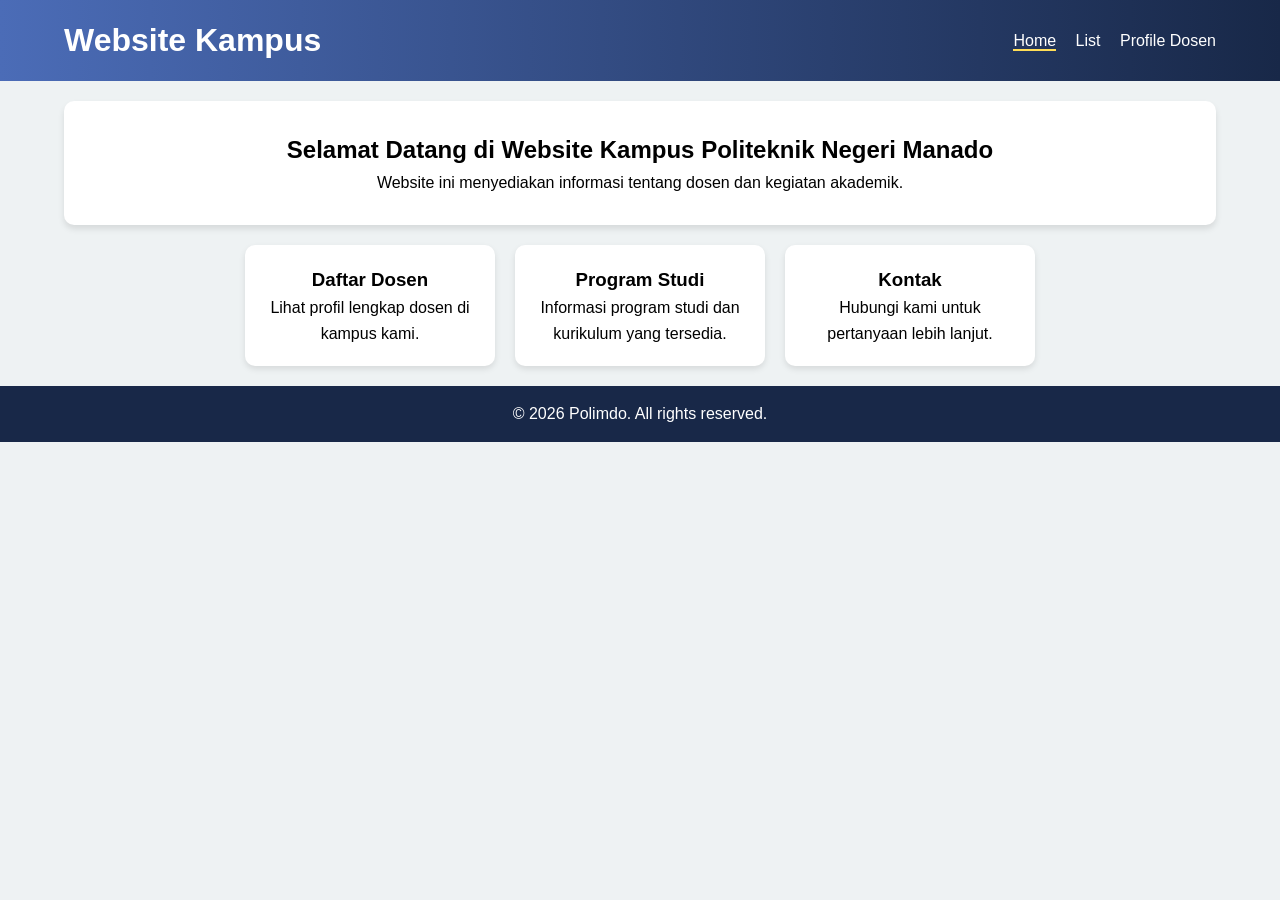
==== ATS Pemrograman Web/index.html @ 83c2b0ae "Add files via upload" ====
<!DOCTYPE html>
<html lang="id">
<head>
    <meta charset="UTF-8">
    <title>Home</title>
    <link rel="stylesheet" href="style.css">
</head>
<body>
<header>
    <div class="container">
        <h1>Website Kampus</h1>
        <nav>
            <a href="index.html" class="active">Home</a>
            <a href="list.html">List</a>
            <a href="profile.html">Profile Dosen</a>
        </nav>
    </div>
</header>

<main>
    <section class="hero">
        <h2>Selamat Datang di Website Kampus Politeknik Negeri Manado</h2>
        <p>Website ini menyediakan informasi tentang dosen dan kegiatan akademik.</p>
    </section>

    <section class="cards">
        <div class="card">
            <h3>Daftar Dosen</h3>
            <p>Lihat profil lengkap dosen di kampus kami.</p>
        </div>
        <div class="card">
            <h3>Program Studi</h3>
            <p>Informasi program studi dan kurikulum yang tersedia.</p>
        </div>
        <div class="card">
            <h3>Kontak</h3>
            <p>Hubungi kami untuk pertanyaan lebih lanjut.</p>
        </div>
    </section>
</main>

<footer>
    <p>© 2026 Polimdo. All rights reserved.</p>
</footer>
</body>
</html>
---- ATS Pemrograman Web/style.css ----
/* Reset */
* {
    margin: 0;
    padding: 0;
    box-sizing: border-box;
}

/* Body */
body {
    font-family: 'Segoe UI', Tahoma, Geneva, Verdana, sans-serif;
    background-color: #eef2f3;
    line-height: 1.6;
}

/* Header */
header {
    background: linear-gradient(90deg, #4b6cb7, #182848);
    color: #fff;
    padding: 15px 0;
}

header .container {
    width: 90%;
    margin: 0 auto;
    display: flex;
    justify-content: space-between;
    align-items: center;
}

nav a {
    color: #fff;
    text-decoration: none;
    margin-left: 15px;
    font-weight: 500;
}

nav a.active {
    border-bottom: 2px solid #ffdd57;
}

nav a:hover {
    color: #ffdd57;
}

/* Hero section */
.hero {
    background: #fff;
    margin: 20px auto;
    padding: 30px;
    text-align: center;
    border-radius: 10px;
    width: 90%;
    box-shadow: 0 4px 6px rgba(0,0,0,0.1);
}

/* Cards */
.cards {
    display: flex;
    flex-wrap: wrap;
    justify-content: center;
    gap: 20px;
    margin: 20px auto;
    width: 90%;
}

.card {
    background: #fff;
    padding: 20px;
    border-radius: 10px;
    width: 250px;
    text-align: center;
    box-shadow: 0 3px 6px rgba(0,0,0,0.1);
    transition: transform 0.2s, box-shadow 0.2s;
}

.card:hover {
    transform: translateY(-5px);
    box-shadow: 0 6px 12px rgba(0,0,0,0.15);
}

/* Footer */
footer {
    text-align: center;
    padding: 15px;
    background: #182848;
    color: #fff;
    margin-top: 20px;
}
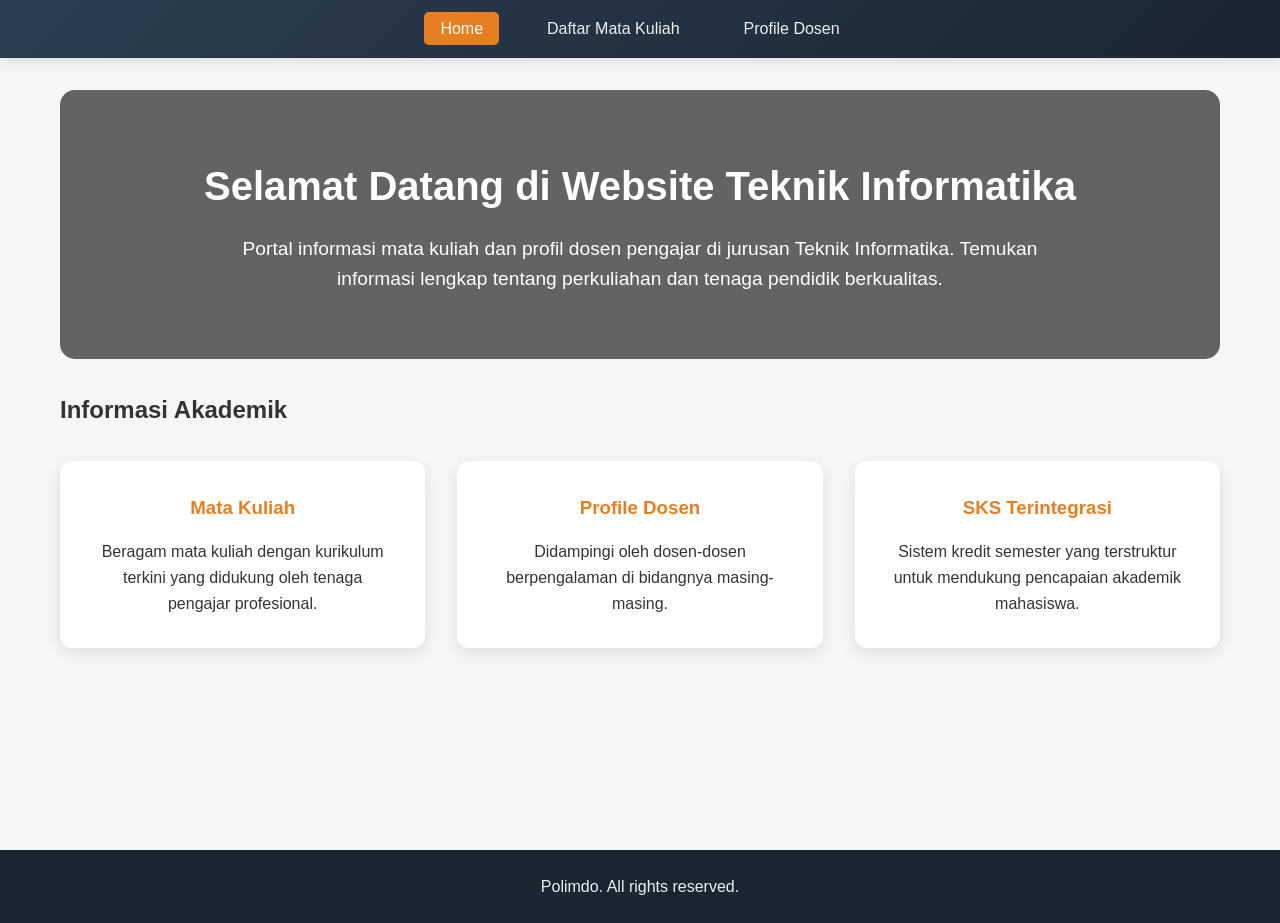
==== commit 618e7535: "Add files via upload" ====
--- a/ATS Pemrograman Web/index.html
+++ b/ATS Pemrograman Web/index.html
@@ -2,45 +2,51 @@
 <html lang="id">
 <head>
     <meta charset="UTF-8">
-    <title>Home</title>
+    <meta name="viewport" content="width=device-width, initial-scale=1.0">
+    <title>Home - Sistem Akademik</title>
     <link rel="stylesheet" href="style.css">
 </head>
 <body>
-<header>
-    <div class="container">
-        <h1>Website Kampus</h1>
+    <header>
         <nav>
-            <a href="index.html" class="active">Home</a>
-            <a href="list.html">List</a>
-            <a href="profile.html">Profile Dosen</a>
+            <ul>
+                <li><a href="index.html" class="active">Home</a></li>
+                <li><a href="list.html">Daftar Mata Kuliah</a></li>
+                <li><a href="profile.html">Profile Dosen</a></li>
+            </ul>
         </nav>
-    </div>
-</header>
+    </header>
 
-<main>
-    <section class="hero">
-        <h2>Selamat Datang di Website Kampus Politeknik Negeri Manado</h2>
-        <p>Website ini menyediakan informasi tentang dosen dan kegiatan akademik.</p>
-    </section>
+    <main>
+        <div class="container">
+            <section class="hero">
+                <h1>Selamat Datang di Website Teknik Informatika</h1>
+                <p>Portal informasi mata kuliah dan profil dosen pengajar di jurusan Teknik Informatika. Temukan informasi lengkap tentang perkuliahan dan tenaga pendidik berkualitas.</p>
+            </section>
 
-    <section class="cards">
-        <div class="card">
-            <h3>Daftar Dosen</h3>
-            <p>Lihat profil lengkap dosen di kampus kami.</p>
+            <section>
+                <h2>Informasi Akademik</h2>
+                <div class="features">
+                    <article class="card">
+                        <h3>Mata Kuliah</h3>
+                        <p>Beragam mata kuliah dengan kurikulum terkini yang didukung oleh tenaga pengajar profesional.</p>
+                    </article>
+                    <article class="card">
+                        <h3>Profile Dosen</h3>
+                        <p>Didampingi oleh dosen-dosen berpengalaman di bidangnya masing-masing.</p>
+                    </article>                    <article class="card">
+                        <h3>SKS Terintegrasi</h3>
+                        <p>Sistem kredit semester yang terstruktur untuk mendukung pencapaian akademik mahasiswa.</p>
+                    </article>
+                </div>
+            </section>
         </div>
-        <div class="card">
-            <h3>Program Studi</h3>
-            <p>Informasi program studi dan kurikulum yang tersedia.</p>
+    </main>
+
+    <footer>
+        <div class="container">
+            <p>Polimdo. All rights reserved.</p>
         </div>
-        <div class="card">
-            <h3>Kontak</h3>
-            <p>Hubungi kami untuk pertanyaan lebih lanjut.</p>
-        </div>
-    </section>
-</main>
-
-<footer>
-    <p>© 2026 Polimdo. All rights reserved.</p>
-</footer>
+    </footer>
 </body>
-</html>
+</html>
--- a/ATS Pemrograman Web/style.css
+++ b/ATS Pemrograman Web/style.css
@@ -1,88 +1,216 @@
-/* Reset */
+/* Reset dan Base Styles */
 * {
     margin: 0;
     padding: 0;
     box-sizing: border-box;
 }
 
-/* Body */
 body {
     font-family: 'Segoe UI', Tahoma, Geneva, Verdana, sans-serif;
-    background-color: #eef2f3;
     line-height: 1.6;
-}
-
-/* Header */
+    color: #333;
+    background-color: #f4f7f6;
+}
+
+.container {
+    max-width: 1200px;
+    margin: 0 auto;
+    padding: 0 20px;
+}
+
+/* Header & Navigation */
 header {
-    background: linear-gradient(90deg, #4b6cb7, #182848);
-    color: #fff;
-    padding: 15px 0;
-}
-
-header .container {
-    width: 90%;
+    background: linear-gradient(135deg, #2c3e50, #1a2632);
+    color: #fff;
+    padding: 1rem 0;
+    position: sticky;
+    top: 0;
+    z-index: 100;
+    box-shadow: 0 4px 12px rgba(0,0,0,0.1);
+}
+
+nav ul {
+    list-style: none;
+    display: flex;
+    justify-content: center;
+    gap: 2rem;
+}
+
+nav a {
+    color: #ecf0f1;
+    text-decoration: none;
+    font-weight: 500;
+    padding: 0.5rem 1rem;
+    transition: all 0.3s ease;
+    border-radius: 5px;
+}
+
+nav a:hover, nav a.active {
+    background-color: #e67e22;
+    color: #fff;
+}
+
+/* Main Content */
+main {
+    min-height: calc(100vh - 140px);
+    padding: 2rem 0;
+}
+
+/* Hero Section (Home) */
+.hero {
+    background: linear-gradient(rgba(0,0,0,0.6), rgba(0,0,0,0.6)), url('https://images.unsplash.com/photo-1523050854058-8df90110c9f1?ixlib=rb-4.0.3&ixid=M3wxMjA3fDB8MHxwaG90by1wYWdlfHx8fGVufDB8fHx8fA%3D%3D&auto=format&fit=crop&w=1170&q=80');
+    background-size: cover;
+    background-position: center;
+    color: #fff;
+    text-align: center;
+    padding: 4rem 2rem;
+    border-radius: 15px;
+    margin-bottom: 2rem;
+}
+
+.hero h1 {
+    font-size: 2.5rem;
+    margin-bottom: 1rem;
+}
+
+.hero p {
+    font-size: 1.2rem;
+    max-width: 800px;
     margin: 0 auto;
+}
+
+.features {
     display: flex;
+    gap: 2rem;
     justify-content: space-between;
-    align-items: center;
-}
-
-nav a {
-    color: #fff;
-    text-decoration: none;
-    margin-left: 15px;
-    font-weight: 500;
-}
-
-nav a.active {
-    border-bottom: 2px solid #ffdd57;
-}
-
-nav a:hover {
-    color: #ffdd57;
-}
-
-/* Hero section */
-.hero {
-    background: #fff;
-    margin: 20px auto;
-    padding: 30px;
-    text-align: center;
-    border-radius: 10px;
-    width: 90%;
-    box-shadow: 0 4px 6px rgba(0,0,0,0.1);
-}
-
-/* Cards */
-.cards {
-    display: flex;
     flex-wrap: wrap;
-    justify-content: center;
-    gap: 20px;
-    margin: 20px auto;
-    width: 90%;
+    margin-top: 2rem;
 }
 
 .card {
     background: #fff;
-    padding: 20px;
-    border-radius: 10px;
-    width: 250px;
-    text-align: center;
-    box-shadow: 0 3px 6px rgba(0,0,0,0.1);
-    transition: transform 0.2s, box-shadow 0.2s;
+    padding: 2rem;
+    border-radius: 12px;
+    box-shadow: 0 5px 15px rgba(0,0,0,0.1);
+    flex: 1;
+    text-align: center;
+    transition: transform 0.3s ease;
 }
 
 .card:hover {
     transform: translateY(-5px);
-    box-shadow: 0 6px 12px rgba(0,0,0,0.15);
+}
+
+.card h3 {
+    color: #e67e22;
+    margin-bottom: 1rem;
+}
+
+/* Table Styles (List) */
+.table-container {
+    background: #fff;
+    border-radius: 12px;
+    overflow-x: auto;
+    box-shadow: 0 5px 15px rgba(0,0,0,0.1);
+}
+
+table {
+    width: 100%;
+    border-collapse: collapse;
+}
+
+th, td {
+    padding: 1rem;
+    text-align: left;
+    border-bottom: 1px solid #ddd;
+}
+
+th {
+    background-color: #2c3e50;
+    color: #fff;
+    font-weight: 600;
+}
+
+tr:hover {
+    background-color: #f5f5f5;
+}
+
+/* Dosen Grid (Profile) */
+.dosen-grid {
+    display: grid;
+    grid-template-columns: repeat(auto-fit, minmax(300px, 1fr));
+    gap: 2rem;
+    margin-top: 2rem;
+}
+
+.dosen-card {
+    background: #fff;
+    border-radius: 12px;
+    overflow: hidden;
+    box-shadow: 0 5px 15px rgba(0,0,0,0.1);
+    transition: transform 0.3s ease;
+    text-align: center;
+}
+
+.dosen-card:hover {
+    transform: translateY(-5px);
+}
+
+.dosen-img {
+    width: 100%;
+    height: 250px;
+    object-fit: cover;
+    background-color: #e0e0e0;
+}
+
+.dosen-card h3 {
+    margin: 1rem 0 0.5rem;
+    color: #2c3e50;
+}
+
+.dosen-card p {
+    padding: 0 1rem;
+    color: #666;
+    margin-bottom: 0.5rem;
+}
+
+.dosen-card .bidang {
+    display: inline-block;
+    background-color: #e67e22;
+    color: #fff;
+    padding: 0.3rem 1rem;
+    border-radius: 20px;
+    font-size: 0.8rem;
+    margin: 0.5rem 0 1rem;
 }
 
 /* Footer */
 footer {
-    text-align: center;
-    padding: 15px;
-    background: #182848;
-    color: #fff;
-    margin-top: 20px;
-}
+    background-color: #1a2632;
+    color: #ecf0f1;
+    text-align: center;
+    padding: 1.5rem 0;
+    margin-top: 2rem;
+}
+
+/* Responsive */
+@media (max-width: 768px) {
+    nav ul {
+        flex-direction: column;
+        text-align: center;
+        gap: 0.5rem;
+    }
+    
+    .hero h1 {
+        font-size: 1.8rem;
+    }
+    
+    .features {
+        flex-direction: column;
+    }
+    
+    th, td {
+        padding: 0.5rem;
+        font-size: 0.9rem;
+    }
+}
